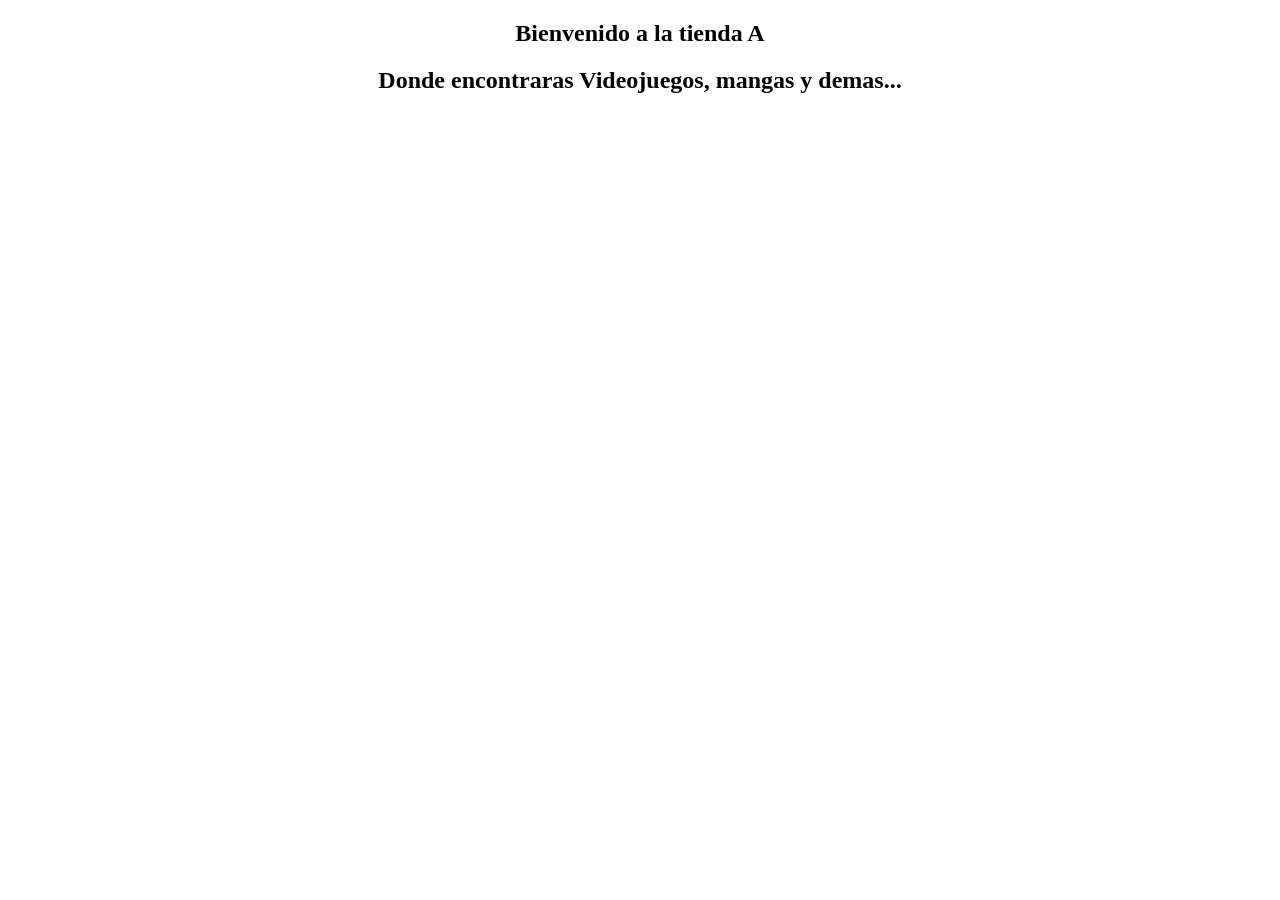
==== index.html @ 3ce87f96 "avance basico" ====
<!DOCTYPE html>
<html lang="es">
<head>
    <meta charset="UTF-8">
    <meta name="viewport" content="width=device-width, initial-scale=1.0">
    <title>Tienda A</title>
    <link rel="stylesheet" href="styles.css">
</head>
    <body>
        <section>
            <h1>
                Bienvenido a la tienda A
            </h1>
            <h6>
                Donde encontraras Videojuegos, mangas y demas...
            </h6>
        </section>
        <section>

        </section>
    </body>
</html>
---- styles.css ----
h1{
    text-align: center;
}
h6{
    text-align: center;
    font-size: 24px;
    margin: 10px;
}
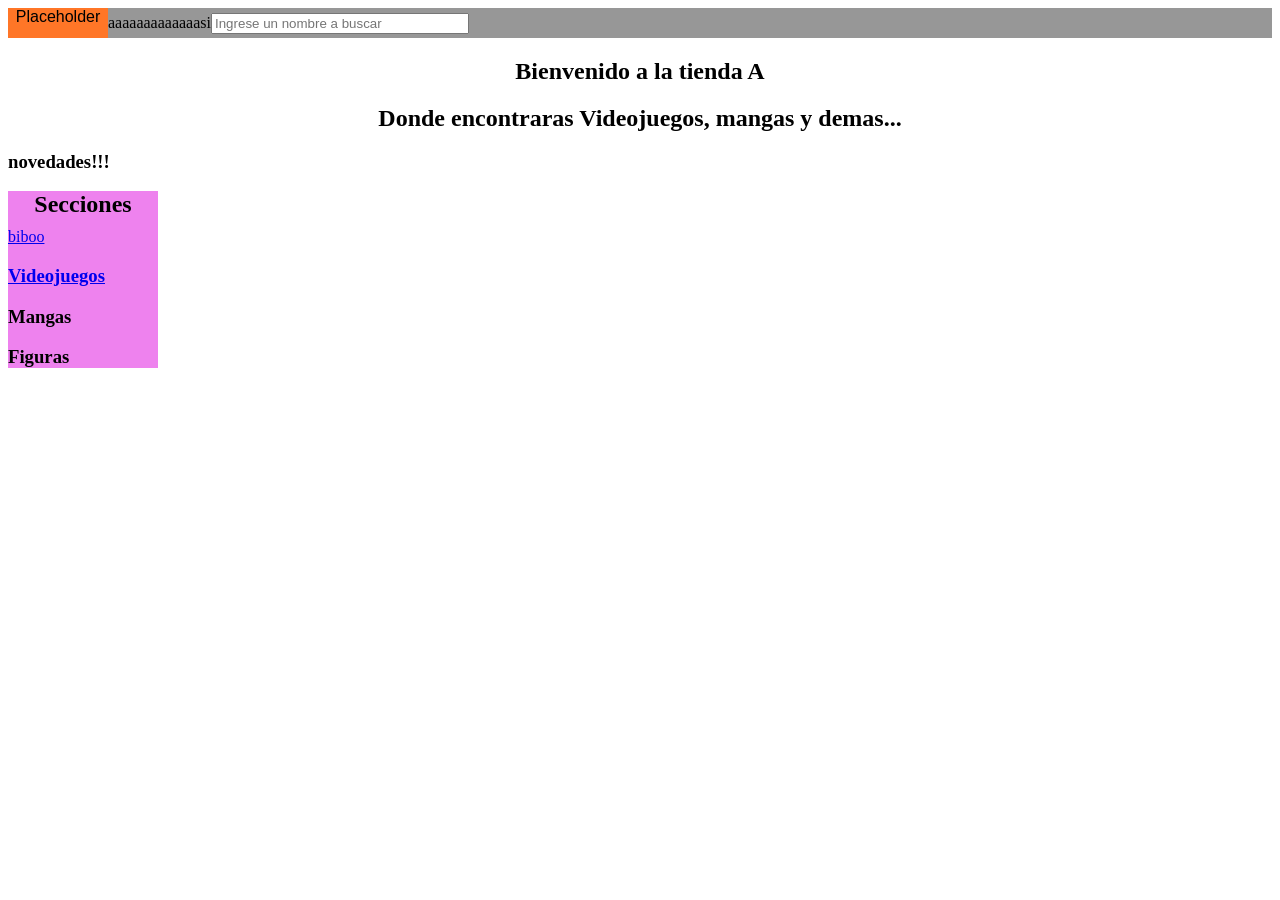
==== commit e789ee83: "se dejo listo el link para otra pagina y mas o menos definido lo que tendra la pagina principal" ====
--- a/index.html
+++ b/index.html
@@ -8,15 +8,26 @@
 </head>
     <body>
         <section>
-            <h1>
-                Bienvenido a la tienda A
-            </h1>
-            <h6>
-                Donde encontraras Videojuegos, mangas y demas...
-            </h6>
+            <header>
+                <div class="logoPlaceholder">Placeholder</div>
+                aaaaaaaaaaaaa
+                <div>si</div>
+                <input type="text" id="taskInput" placeholder="Ingrese un nombre a buscar">
+            </header>
         </section>
         <section>
-
+            <h1>Bienvenido a la tienda A</h1>
+            <h2>Donde encontraras Videojuegos, mangas y demas...</h2>
+        </section>
+        <section>
+            <h3>novedades!!!</h3>
+            <nav class="barraLateral">
+                <h2>Secciones</h2>
+                <a href="https://static.wikia.nocookie.net/virtualyoutuber/images/e/ee/Koseki_Bijou_Portrait.png/revision/latest/thumbnail/width/360/height/360?cb=20230726054859">biboo</a>
+                <a href="videojuegos.html"><h3>Videojuegos</h3></a>
+                <h3>Mangas</h3>
+                <h3>Figuras</h3>
+            </nav>
         </section>
     </body>
 </html>
--- a/styles.css
+++ b/styles.css
@@ -1,8 +1,38 @@
 h1{
     text-align: center;
 }
-h6{
+h2{
     text-align: center;
     font-size: 24px;
     margin: 10px;
+}
+header{
+    align-items: center;
+    display: flex;
+    background-color: rgb(151, 151, 151);
+}
+input{
+    align-items: right;
+    width: 250px;
+}
+
+.buscador{
+    justify-content: center;
+    background-color: rgb(255, 118, 39);
+}
+.logoPlaceholder{
+    font-family: sans-serif;
+    text-align: center;
+    width: 100px;
+    height: 30px;
+    background-color: rgb(255, 118, 39);
+}
+.centrar{
+    display: flex;
+    justify-content: center;
+}
+.barraLateral{
+    width: 150px;
+    height: auto;
+    background-color: violet;
 }
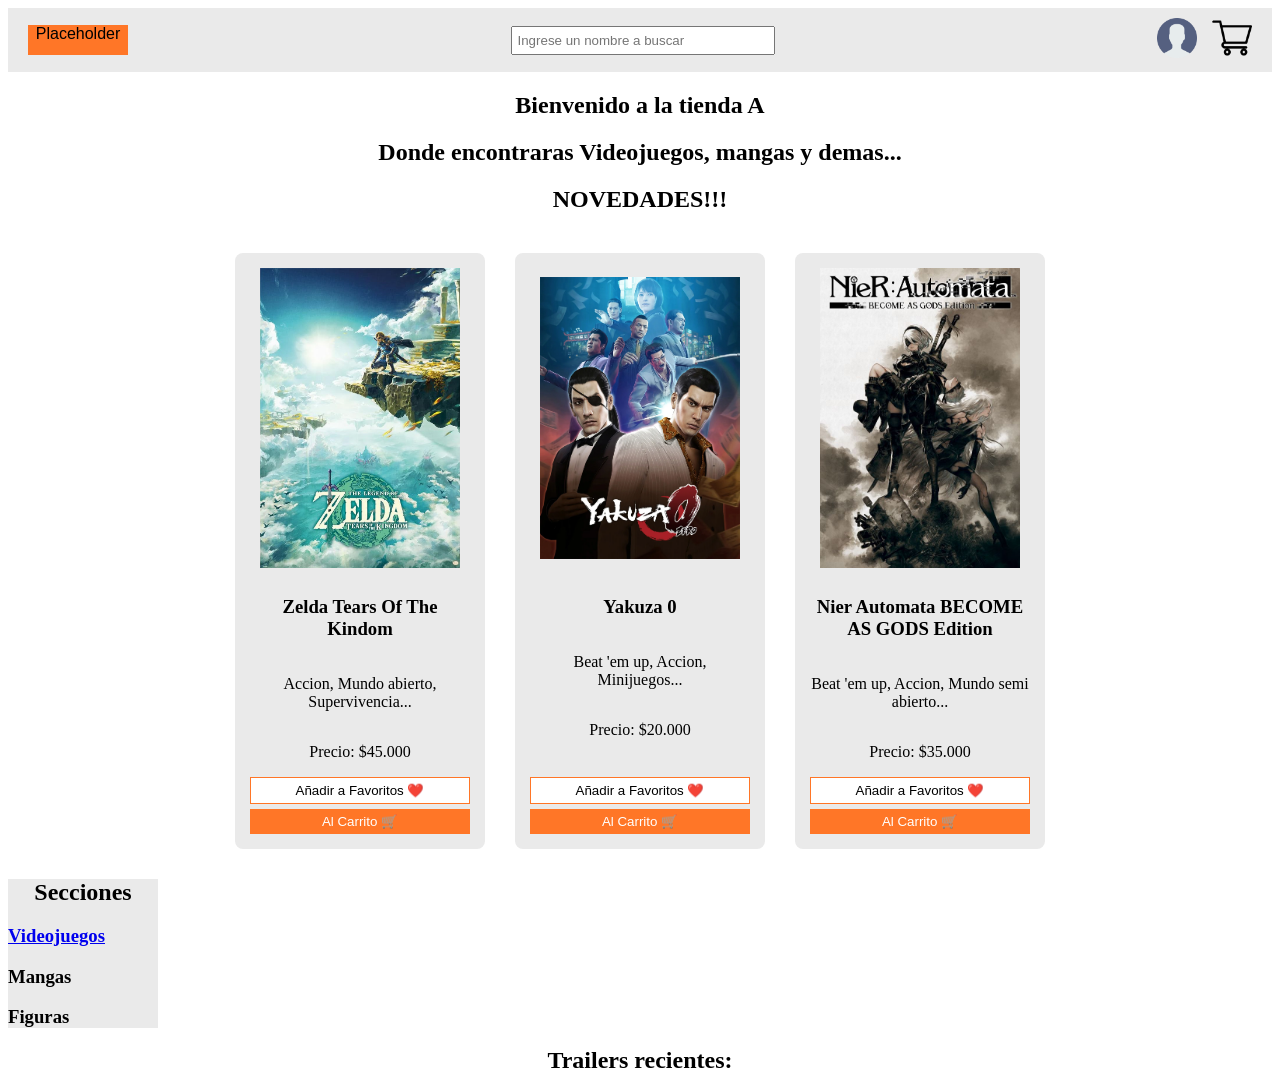
==== commit 3959caa9: "se dejo la pagina principal mas completa, se mejoro el header y se añadio carrito. html y el icono p" ====
--- a/index.html
+++ b/index.html
@@ -7,27 +7,69 @@
     <link rel="stylesheet" href="styles.css">
 </head>
     <body>
-        <section>
-            <header>
-                <div class="logoPlaceholder">Placeholder</div>
-                aaaaaaaaaaaaa
-                <div>si</div>
-                <input type="text" id="taskInput" placeholder="Ingrese un nombre a buscar">
-            </header>
-        </section>
+        <header>
+            <div class="logoPlaceholder">Placeholder</div>
+            <input type="text" id="taskInput" placeholder="Ingrese un nombre a buscar">
+            <div class="iconos-header">
+                <a href="registro.html">
+                    <img src="img/usuario.png" alt="Registro/Sesión" class="icono">
+                </a>
+                <a href="carrito.html">
+                    <img src="img/carrito-de-compras.png" alt="Carrito de compras" class="icono">
+                </a>
+            </div>
+        </header>
         <section>
             <h1>Bienvenido a la tienda A</h1>
             <h2>Donde encontraras Videojuegos, mangas y demas...</h2>
         </section>
+
         <section>
-            <h3>novedades!!!</h3>
+            <h1>NOVEDADES!!!</h1>
+            <div class="galeria-productos">
+                
+                <div class="producto">
+                    <img src="img/61m+z+XRvZL._AC_SL1024_.jpg" alt="Producto 1" class="img-producto">
+                    <h3>Zelda Tears Of The Kindom</h3>
+                    <p>Accion, Mundo abierto, Supervivencia...</p>
+                    <p>Precio: $45.000</p>
+                    <button class="btn-favorito">Añadir a Favoritos ❤️</button>
+                    <button class="btn-carrito">Al Carrito 🛒</button>
+                </div>
+
+                <div class="producto">
+                    <img src="img/some-game-covers-that-are-more-uniform-and-suited-for-gog-v0-m2heclhc2yp61.png" alt="Producto 2" class="img-producto">
+                    <h3>Yakuza 0</h3>
+                    <p>Beat 'em up, Accion, Minijuegos...</p>
+                    <p>Precio: $20.000</p>
+                    <button class="btn-favorito">Añadir a Favoritos ❤️</button>
+                    <button class="btn-carrito">Al Carrito 🛒</button>
+                </div>
+
+                <div class="producto">
+                    <img src="img/3643384-nier-automata-become-as-gods-edition-xbox-one-front-cover.jpg" alt="Producto 3" class="img-producto">
+                    <h3>Nier Automata BECOME AS GODS Edition
+                    </h3>
+                    <p>Beat 'em up, Accion, Mundo semi abierto...</p>
+                    <p>Precio: $35.000</p>
+                    <button class="btn-favorito">Añadir a Favoritos ❤️</button>
+                    <button class="btn-carrito">Al Carrito 🛒</button>
+                </div>
+            </div>
+        </section>
+
+        <section>
             <nav class="barraLateral">
                 <h2>Secciones</h2>
-                <a href="https://static.wikia.nocookie.net/virtualyoutuber/images/e/ee/Koseki_Bijou_Portrait.png/revision/latest/thumbnail/width/360/height/360?cb=20230726054859">biboo</a>
                 <a href="videojuegos.html"><h3>Videojuegos</h3></a>
                 <h3>Mangas</h3>
                 <h3>Figuras</h3>
             </nav>
         </section>
+
+        <section>
+            <h2>Trailers recientes:</h2>
+        </section>
+        <script src="script.js"></script>
     </body>
 </html>
--- a/styles.css
+++ b/styles.css
@@ -9,11 +9,24 @@
 header{
     align-items: center;
     display: flex;
-    background-color: rgb(151, 151, 151);
+    background-color: #eaeaea;
+    justify-content: space-between;
+    padding: 10px 20px;
 }
 input{
-    align-items: right;
     width: 250px;
+    padding: 5px;
+}
+
+.iconos-header {
+    display: flex;
+    gap: 15px;
+}
+
+.icono {
+    width: 40px;
+    height: 40px;
+    border-radius: 5px;
 }
 
 .buscador{
@@ -27,6 +40,52 @@
     height: 30px;
     background-color: rgb(255, 118, 39);
 }
+
+.galeria-productos {
+    display: flex;
+    justify-content: center; 
+    gap: 30px; 
+    padding: 20px;
+}
+
+.producto {
+    background-color: #eaeaea;
+    padding: 15px;
+    text-align: center;
+    width: 220px;
+    border-radius: 8px;
+    display: flex;
+    flex-direction: column;
+}
+
+.img-producto {
+    width: 200px;
+    height: 300px;
+    object-fit: contain; 
+    margin-bottom: 10px;
+    align-self: center;
+}
+
+.btn-favorito {
+    background-color: white;
+    border: 1px solid rgb(255, 118, 39); 
+    padding: 5px 10px;
+    cursor: pointer;
+    margin-bottom: 5px;
+    width: 100%;
+    margin-top: auto;
+}
+
+.btn-carrito {
+    background-color: rgb(255, 118, 39); 
+    color: white;
+    border: none;
+    padding: 5px 10px;
+    cursor: pointer;
+    width: 100%;
+    margin-top: bottom;
+}
+
 .centrar{
     display: flex;
     justify-content: center;
@@ -34,5 +93,5 @@
 .barraLateral{
     width: 150px;
     height: auto;
-    background-color: violet;
+    background-color: #eaeaea;
 }
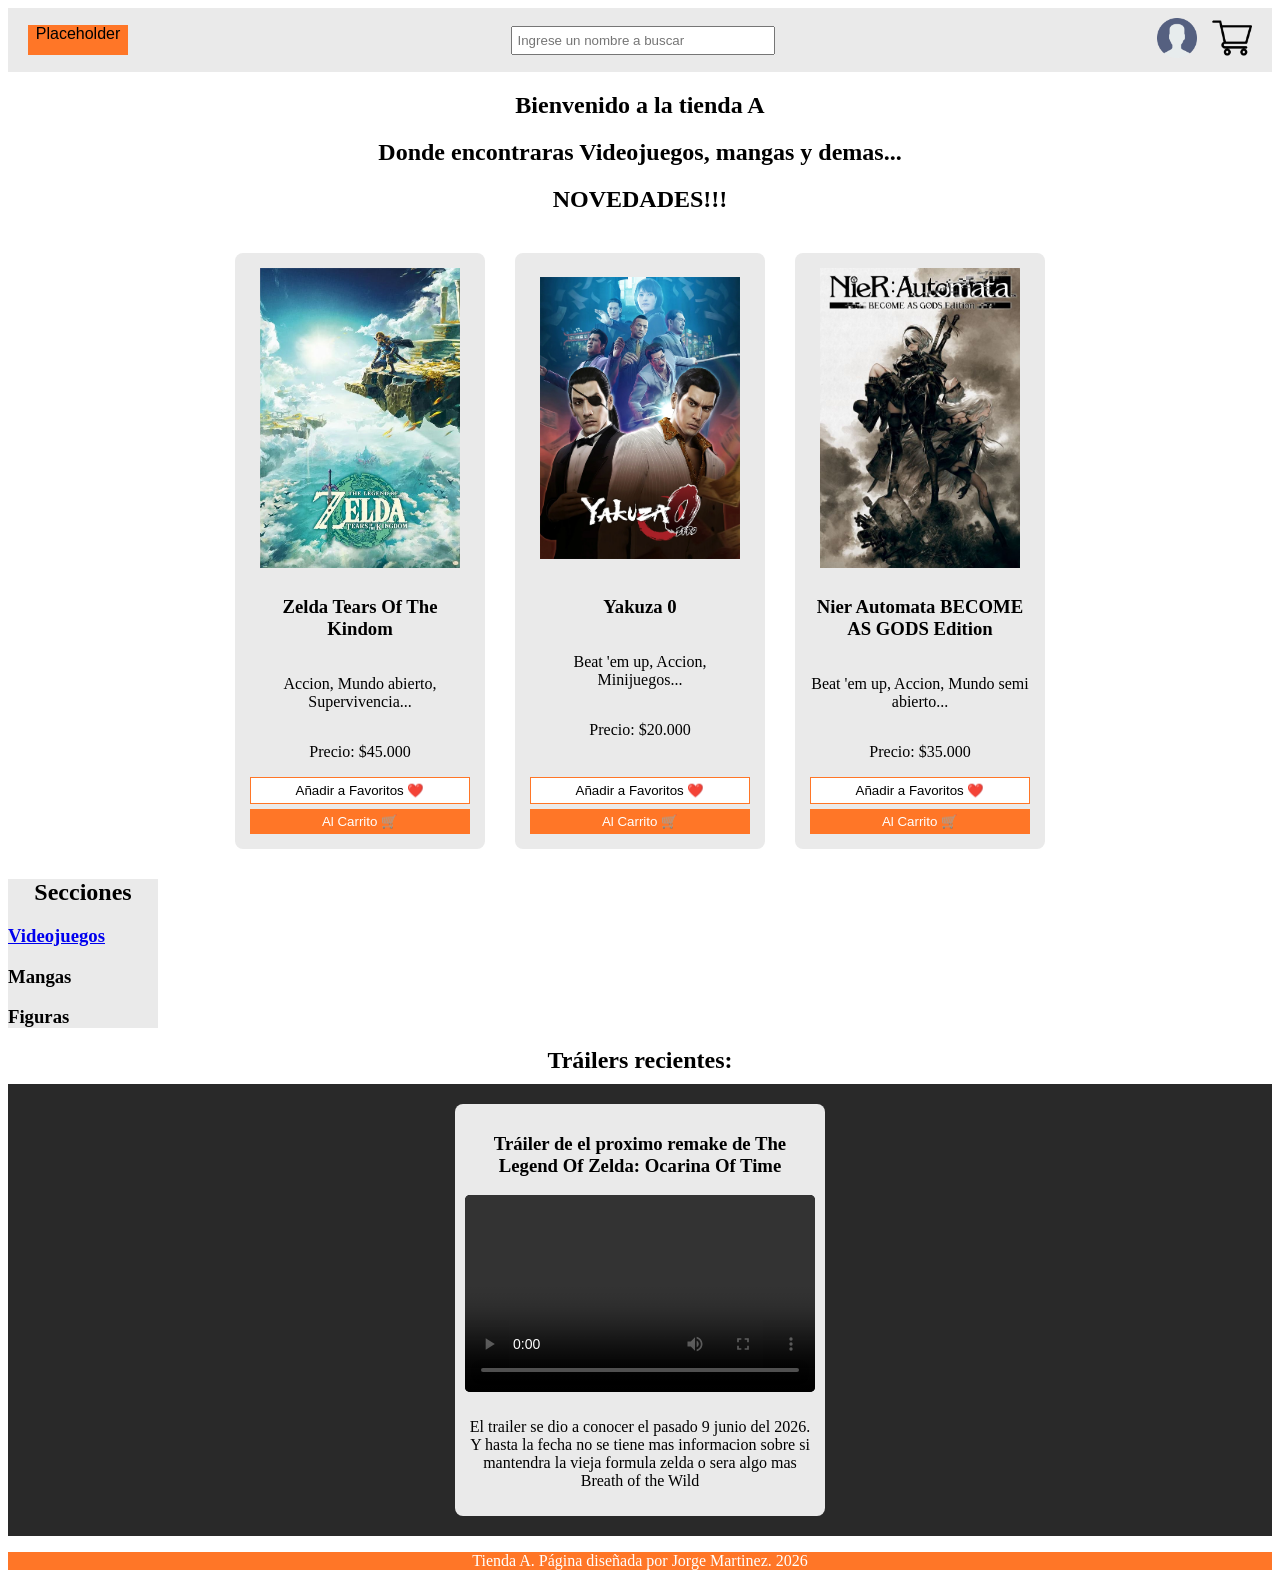
==== commit 9eef15ee: "se añadio articulo de trailers y footer" ====
--- a/index.html
+++ b/index.html
@@ -68,8 +68,23 @@
         </section>
 
         <section>
-            <h2>Trailers recientes:</h2>
+            <h2>Tráilers recientes:</h2>
+            <div class="galeria-trailers"> 
+                <article class="trailer">
+                    <h3>Tráiler de el proximo remake de The Legend Of Zelda: Ocarina Of Time</h3>
+                    <video class="video-trailer" controls>
+                        <source src="video/Zelda Ocarina of time Nintendo Switch 2 - Teaser en Japones Nintendo Direct - Emanu Korok (360p, h264).mp4" type="video/mp4">
+                        Si ves este mensaje, es por que tu navegador no soporta videos.
+                    </video>
+                    <p>El trailer se dio a conocer el pasado 9 junio del 2026. Y hasta la fecha no se tiene mas informacion sobre si mantendra la vieja formula zelda o sera algo mas Breath of the Wild</p>
+                </article>
+            </div>
         </section>
+
+        <footer>
+            <p>Tienda A. Página diseñada por Jorge Martinez. 2026</p>
+        </footer>
+
         <script src="script.js"></script>
     </body>
 </html>
--- a/styles.css
+++ b/styles.css
@@ -1,11 +1,13 @@
 h1{
     text-align: center;
 }
+
 h2{
     text-align: center;
     font-size: 24px;
     margin: 10px;
 }
+
 header{
     align-items: center;
     display: flex;
@@ -13,6 +15,7 @@
     justify-content: space-between;
     padding: 10px 20px;
 }
+
 input{
     width: 250px;
     padding: 5px;
@@ -33,6 +36,7 @@
     justify-content: center;
     background-color: rgb(255, 118, 39);
 }
+
 .logoPlaceholder{
     font-family: sans-serif;
     text-align: center;
@@ -90,8 +94,42 @@
     display: flex;
     justify-content: center;
 }
+
 .barraLateral{
     width: 150px;
     height: auto;
     background-color: #eaeaea;
+}
+.galeria-trailers {
+    background-color: #292929;
+    display: flex;
+    justify-content: center;
+    gap: 30px;
+    padding: 20px;
+    flex-wrap: wrap;
+}
+
+.trailer {
+    background-color: #eaeaea; 
+    padding: 10px;
+    text-align: center;
+    width: 350px;
+    border-radius: 8px;
+    display: flex;
+    flex-direction: column;
+}
+
+.video-trailer {
+    width: 100%;
+    aspect-ratio: 16 / 9;
+    background-color: black;
+    border-radius: 5px;
+    margin-bottom: 10px;
+}
+
+footer{
+    background-color: rgb(255, 118, 39);
+    color: white;
+    padding: 20;
+    text-align: center;
 }
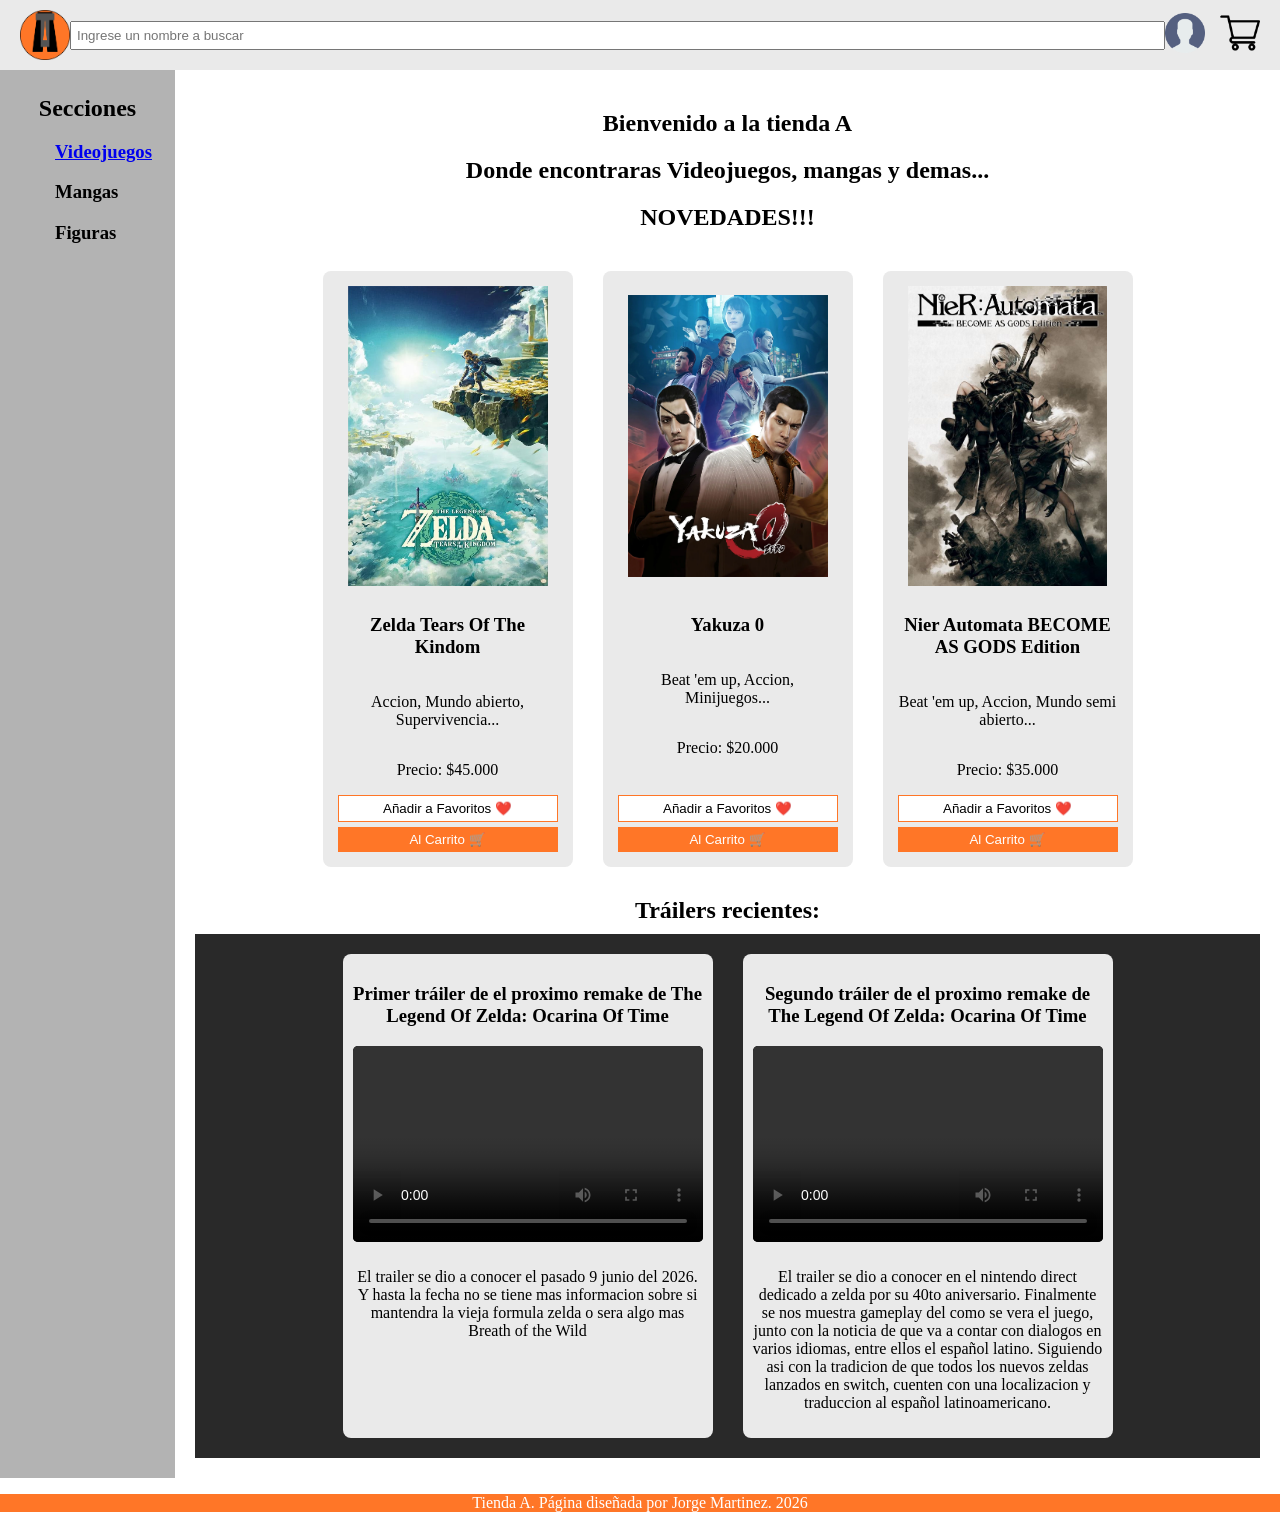
==== commit 203d43a7: "se re organizaron y se usaron de mejor manera las siguientes etiquetas: <header>, <aside>, <main>, <" ====
--- a/index.html
+++ b/index.html
@@ -8,78 +8,93 @@
 </head>
     <body>
         <header>
-            <div class="logoPlaceholder">Placeholder</div>
+            <a href="index.html" class="logo"><img src="img/logoTa.png" alt="Logo de la tienda T A"></a>
             <input type="text" id="taskInput" placeholder="Ingrese un nombre a buscar">
             <div class="iconos-header">
-                <a href="registro.html">
-                    <img src="img/usuario.png" alt="Registro/Sesión" class="icono">
-                </a>
-                <a href="carrito.html">
-                    <img src="img/carrito-de-compras.png" alt="Carrito de compras" class="icono">
-                </a>
+                <a href="registro.html"><img src="img/usuario.png" alt="Registro/Sesión" class="icono"></a>
+                <a href="carrito.html"><img src="img/carrito-de-compras.png" alt="Carrito de compras" class="icono"></a>
             </div>
         </header>
-        <section>
-            <h1>Bienvenido a la tienda A</h1>
-            <h2>Donde encontraras Videojuegos, mangas y demas...</h2>
-        </section>
 
-        <section>
-            <h1>NOVEDADES!!!</h1>
-            <div class="galeria-productos">
-                
-                <div class="producto">
-                    <img src="img/61m+z+XRvZL._AC_SL1024_.jpg" alt="Producto 1" class="img-producto">
-                    <h3>Zelda Tears Of The Kindom</h3>
-                    <p>Accion, Mundo abierto, Supervivencia...</p>
-                    <p>Precio: $45.000</p>
-                    <button class="btn-favorito">Añadir a Favoritos ❤️</button>
-                    <button class="btn-carrito">Al Carrito 🛒</button>
-                </div>
+        <div class="contenedor-pagina">
+            <aside class="barraLateral">
+                <nav>
+                    <h2>Secciones</h2>
+                    <ul>
+                        <a href="videojuegos.html"><h3>Videojuegos</h3></a>
+                        <h3>Mangas</h3>
+                        <h3>Figuras</h3>
+                    </ul>
+                </nav>
+            </aside>
+            
+            <main class="centrar-body">
+                <section>
+                    <h1>Bienvenido a la tienda A</h1>
+                    <h2>Donde encontraras Videojuegos, mangas y demas...</h2>
+                </section>
 
-                <div class="producto">
-                    <img src="img/some-game-covers-that-are-more-uniform-and-suited-for-gog-v0-m2heclhc2yp61.png" alt="Producto 2" class="img-producto">
-                    <h3>Yakuza 0</h3>
-                    <p>Beat 'em up, Accion, Minijuegos...</p>
-                    <p>Precio: $20.000</p>
-                    <button class="btn-favorito">Añadir a Favoritos ❤️</button>
-                    <button class="btn-carrito">Al Carrito 🛒</button>
-                </div>
+                <section>
+                    <h1>NOVEDADES!!!</h1>
+                    <div class="galeria-productos">
+                        
+                        <div class="producto">
+                            <img src="img/61m+z+XRvZL._AC_SL1024_.jpg" alt="Producto 1" class="img-producto">
+                            <h3>Zelda Tears Of The Kindom</h3>
+                            <p>Accion, Mundo abierto, Supervivencia...</p>
+                            <p>Precio: $45.000</p>
+                            <button class="btn-favorito">Añadir a Favoritos ❤️</button>
+                            <button class="btn-carrito">Al Carrito 🛒</button>
+                        </div>
 
-                <div class="producto">
-                    <img src="img/3643384-nier-automata-become-as-gods-edition-xbox-one-front-cover.jpg" alt="Producto 3" class="img-producto">
-                    <h3>Nier Automata BECOME AS GODS Edition
-                    </h3>
-                    <p>Beat 'em up, Accion, Mundo semi abierto...</p>
-                    <p>Precio: $35.000</p>
-                    <button class="btn-favorito">Añadir a Favoritos ❤️</button>
-                    <button class="btn-carrito">Al Carrito 🛒</button>
-                </div>
-            </div>
-        </section>
+                        <div class="producto">
+                            <img src="img/some-game-covers-that-are-more-uniform-and-suited-for-gog-v0-m2heclhc2yp61.png" alt="Producto 2" class="img-producto">
+                            <h3>Yakuza 0</h3>
+                            <p>Beat 'em up, Accion, Minijuegos...</p>
+                            <p>Precio: $20.000</p>
+                            <button class="btn-favorito">Añadir a Favoritos ❤️</button>
+                            <button class="btn-carrito">Al Carrito 🛒</button>
+                        </div>
 
-        <section>
-            <nav class="barraLateral">
-                <h2>Secciones</h2>
-                <a href="videojuegos.html"><h3>Videojuegos</h3></a>
-                <h3>Mangas</h3>
-                <h3>Figuras</h3>
-            </nav>
-        </section>
+                        <div class="producto">
+                            <img src="img/3643384-nier-automata-become-as-gods-edition-xbox-one-front-cover.jpg" alt="Producto 3" class="img-producto">
+                            <h3>Nier Automata BECOME AS GODS Edition
+                            </h3>
+                            <p>Beat 'em up, Accion, Mundo semi abierto...</p>
+                            <p>Precio: $35.000</p>
+                            <button class="btn-favorito">Añadir a Favoritos ❤️</button>
+                            <button class="btn-carrito">Al Carrito 🛒</button>
+                        </div>
+                    </div>
+                </section>
 
-        <section>
-            <h2>Tráilers recientes:</h2>
-            <div class="galeria-trailers"> 
-                <article class="trailer">
-                    <h3>Tráiler de el proximo remake de The Legend Of Zelda: Ocarina Of Time</h3>
-                    <video class="video-trailer" controls>
-                        <source src="video/Zelda Ocarina of time Nintendo Switch 2 - Teaser en Japones Nintendo Direct - Emanu Korok (360p, h264).mp4" type="video/mp4">
-                        Si ves este mensaje, es por que tu navegador no soporta videos.
-                    </video>
-                    <p>El trailer se dio a conocer el pasado 9 junio del 2026. Y hasta la fecha no se tiene mas informacion sobre si mantendra la vieja formula zelda o sera algo mas Breath of the Wild</p>
-                </article>
-            </div>
-        </section>
+                <section>
+                    <h2>Tráilers recientes:</h2>
+                    <div class="galeria-trailers"> 
+                        <article class="trailer">
+                            <h3>Primer tráiler de el proximo remake de The Legend Of Zelda: Ocarina Of Time</h3>
+                            <video class="video-trailer" controls>
+                                <source src="video/Zelda Ocarina of time Nintendo Switch 2 - Teaser en Japones Nintendo Direct - Emanu Korok (360p, h264).mp4" type="video/mp4">
+                                Si ves este mensaje, es por que tu navegador no soporta videos.
+                            </video>
+                            <p>El trailer se dio a conocer el pasado 9 junio del 2026. Y hasta la fecha no se tiene mas informacion sobre si mantendra la vieja formula zelda o sera algo mas Breath of the Wild</p>
+                        </article>
+
+                        <article class="trailer">
+                            <h3>Segundo tráiler de el proximo remake de The Legend Of Zelda: Ocarina Of Time</h3>
+                            <video class="video-trailer" controls>
+                                <source src="video/Trailer ESPAÑOL LATINO ZELDA OCARINA of TIME Nintendo Switch 2 - N Deluxe (360p, h264).mp4" type="video/mp4">
+                                Si ves este mensaje, es por que tu navegador no soporta videos.
+                            </video>
+                            <p>El trailer se dio a conocer en el nintendo direct dedicado a zelda por su 40to aniversario. 
+                                Finalmente se nos muestra gameplay del como se vera el juego, junto con la noticia de que va a contar con dialogos en varios idiomas, entre ellos el español latino. 
+                                Siguiendo asi con la tradicion de que todos los nuevos zeldas lanzados en switch, cuenten con una localizacion y traduccion al español latinoamericano.
+                            </p>
+                        </article>
+                    </div>
+                </section>
+            </main>
+        </div>
 
         <footer>
             <p>Tienda A. Página diseñada por Jorge Martinez. 2026</p>
--- a/styles.css
+++ b/styles.css
@@ -17,8 +17,9 @@
 }
 
 input{
-    width: 250px;
+    width: 100px;
     padding: 5px;
+    flex-grow: 1;
 }
 
 .iconos-header {
@@ -34,18 +35,22 @@
 
 .buscador{
     justify-content: center;
-    background-color: rgb(255, 118, 39);
+    background-color: #ff7627;
 }
 
-.logoPlaceholder{
-    font-family: sans-serif;
-    text-align: center;
-    width: 100px;
-    height: 30px;
-    background-color: rgb(255, 118, 39);
+.logo{
+    display: flex;
+    align-items: Right;
+    text-decoration: none; /*evita la linea de los links*/
 }
 
-.galeria-productos {
+.logo img{
+    height: 50px;
+    width: auto;
+    display: block;
+}
+
+.galeria-productos { /*contenedor de productos*/
     display: flex;
     justify-content: center; 
     gap: 30px; 
@@ -95,10 +100,25 @@
     justify-content: center;
 }
 
+.centrar-body{
+    flex-grow: 1;
+    padding: 20px;
+}
+
+body{
+    margin: 0px;
+    padding: 0px;
+}
+
+.contenedor-pagina{
+    display: flex;
+}
+
 .barraLateral{
-    width: 150px;
-    height: auto;
-    background-color: #eaeaea;
+    width: 175px;
+    background-color: #b3b3b3;
+    padding: 15px;             
+    box-sizing: border-box;
 }
 .galeria-trailers {
     background-color: #292929;
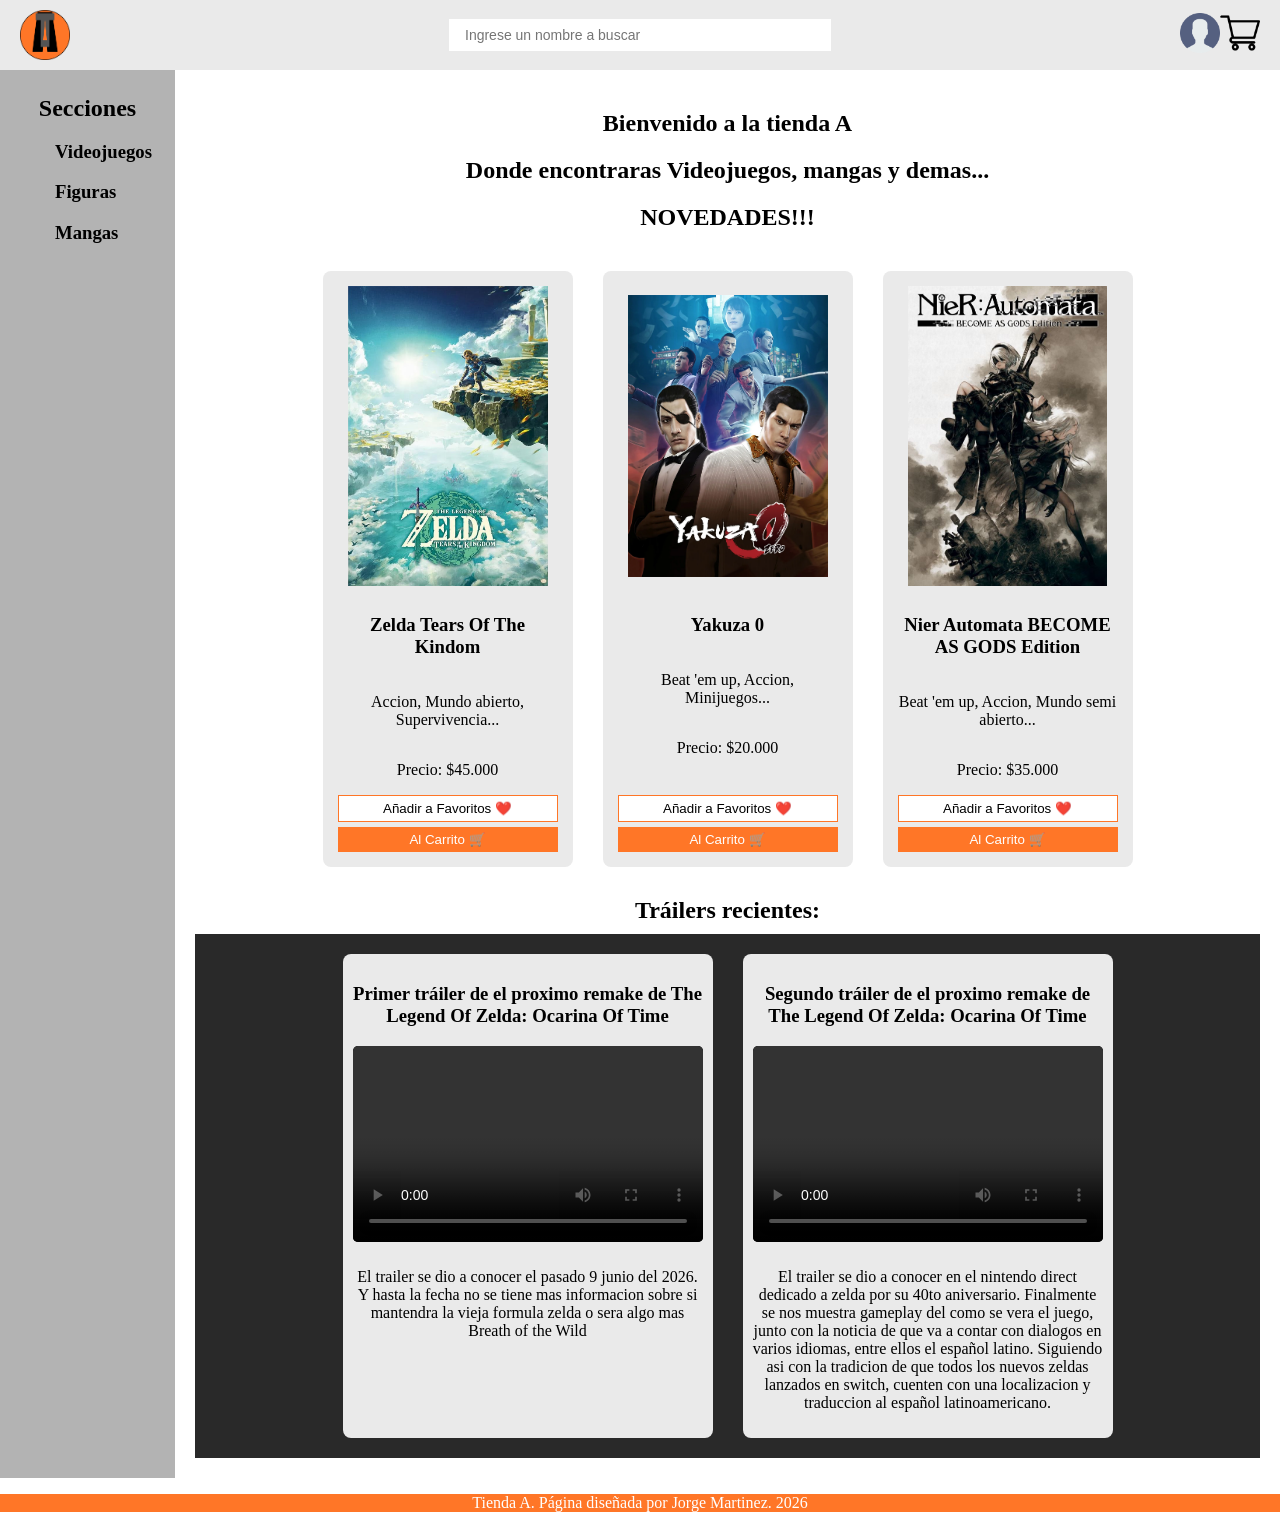
==== commit 3e64f9a3: "se relleno la pagina de videojuegos con mas productos y ahora el buscador filtra por el titulo de lo" ====
--- a/index.html
+++ b/index.html
@@ -8,11 +8,11 @@
 </head>
     <body>
         <header>
-            <a href="index.html" class="logo"><img src="img/logoTa.png" alt="Logo de la tienda T A"></a>
+            <a href="index.html" class="logo"><img src="img/micelaneos/logoTa.png" alt="Logo de la tienda T A"></a>
             <input type="text" id="taskInput" placeholder="Ingrese un nombre a buscar">
             <div class="iconos-header">
-                <a href="registro.html"><img src="img/usuario.png" alt="Registro/Sesión" class="icono"></a>
-                <a href="carrito.html"><img src="img/carrito-de-compras.png" alt="Carrito de compras" class="icono"></a>
+                <a href="registro.html"><img src="img/micelaneos/usuario.png" alt="Registro/Sesión" class="icono"></a>
+                <a href="carrito.html"><img src="img/micelaneos/carrito-de-compras.png" alt="Carrito de compras" class="icono"></a>
             </div>
         </header>
 
@@ -22,8 +22,8 @@
                     <h2>Secciones</h2>
                     <ul>
                         <a href="videojuegos.html"><h3>Videojuegos</h3></a>
+                        <a href="figuras.html"><h3>Figuras</h3></a>
                         <h3>Mangas</h3>
-                        <h3>Figuras</h3>
                     </ul>
                 </nav>
             </aside>
@@ -36,10 +36,11 @@
 
                 <section>
                     <h1>NOVEDADES!!!</h1>
+                    <!--Mensaje en caso de no encontrar un producto-->
+                    <p id="sinResultados" style="display: none;" class="mensajeSinResultados">No se encontro el producto o esta mal escrito :/</p>
                     <div class="galeria-productos">
-                        
                         <div class="producto">
-                            <img src="img/61m+z+XRvZL._AC_SL1024_.jpg" alt="Producto 1" class="img-producto">
+                            <img src="img/productos/61m+z+XRvZL._AC_SL1024_.jpg" alt="Producto 1" class="img-producto">
                             <h3>Zelda Tears Of The Kindom</h3>
                             <p>Accion, Mundo abierto, Supervivencia...</p>
                             <p>Precio: $45.000</p>
@@ -48,7 +49,7 @@
                         </div>
 
                         <div class="producto">
-                            <img src="img/some-game-covers-that-are-more-uniform-and-suited-for-gog-v0-m2heclhc2yp61.png" alt="Producto 2" class="img-producto">
+                            <img src="img/productos/some-game-covers-that-are-more-uniform-and-suited-for-gog-v0-m2heclhc2yp61.png" alt="Producto 2" class="img-producto">
                             <h3>Yakuza 0</h3>
                             <p>Beat 'em up, Accion, Minijuegos...</p>
                             <p>Precio: $20.000</p>
@@ -57,7 +58,7 @@
                         </div>
 
                         <div class="producto">
-                            <img src="img/3643384-nier-automata-become-as-gods-edition-xbox-one-front-cover.jpg" alt="Producto 3" class="img-producto">
+                            <img src="img/productos/3643384-nier-automata-become-as-gods-edition-xbox-one-front-cover.jpg" alt="Producto 3" class="img-producto">
                             <h3>Nier Automata BECOME AS GODS Edition
                             </h3>
                             <p>Beat 'em up, Accion, Mundo semi abierto...</p>
--- a/styles.css
+++ b/styles.css
@@ -8,6 +8,11 @@
     margin: 10px;
 }
 
+a{
+    text-decoration: none;
+    color: black;
+}
+
 header{
     align-items: center;
     display: flex;
@@ -16,15 +21,29 @@
     padding: 10px 20px;
 }
 
-input{
-    width: 100px;
-    padding: 5px;
-    flex-grow: 1;
+/*se borro el input para evitar errores de compatibilidad a futuro*/
+#taskInput {
+    width: 100%;
+    max-width: 350px;
+    padding: 8px 16px;
+    border: 1px;
+    font-size: 14px;
+    outline: none;
+    background-color: white;
+}
+
+.mensajeSinResultados {
+    text-align: center;
+    font-size: 30px;
+    color: #5c2207;
+    margin: 30px 0;
+    font-weight: bold;
 }
 
 .iconos-header {
+    flex: 1;
     display: flex;
-    gap: 15px;
+    justify-content: flex-end;
 }
 
 .icono {
@@ -33,13 +52,8 @@
     border-radius: 5px;
 }
 
-.buscador{
-    justify-content: center;
-    background-color: #ff7627;
-}
-
 .logo{
-    display: flex;
+    flex: 1;
     align-items: Right;
     text-decoration: none; /*evita la linea de los links*/
 }
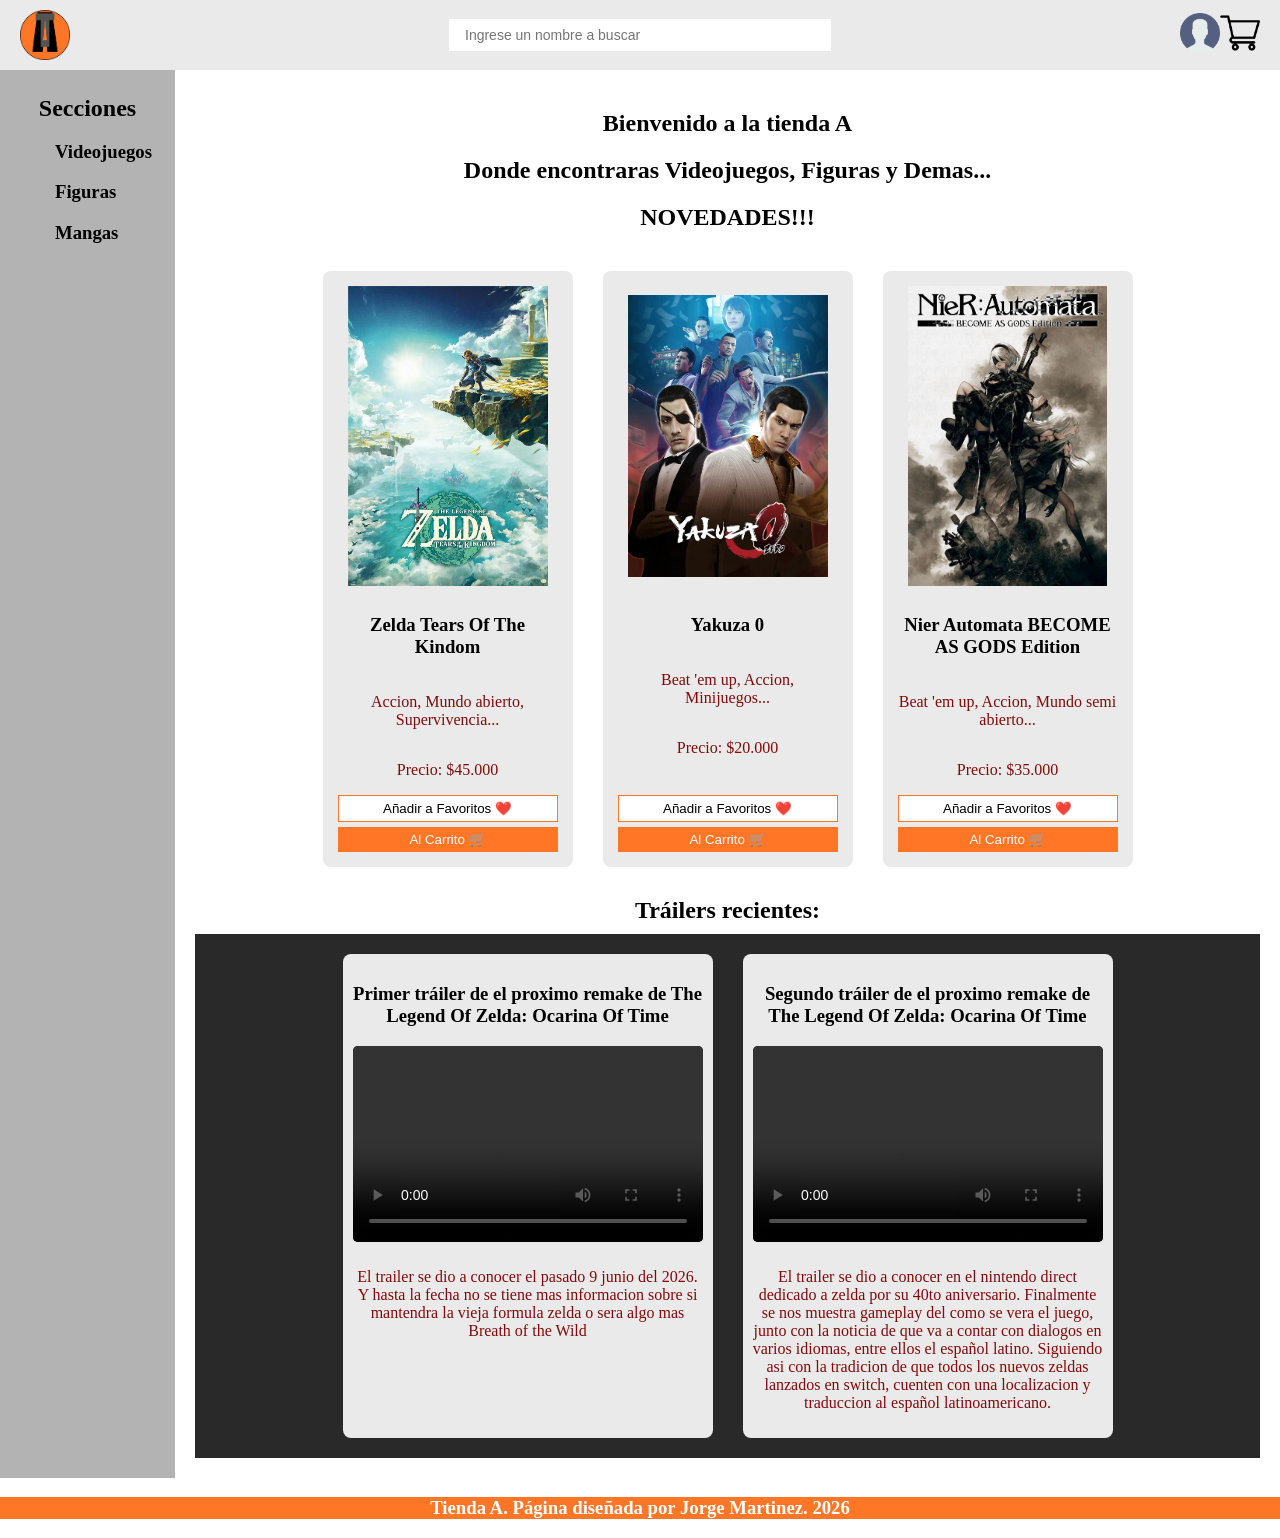
==== commit 982c98d4: "Se completo la pagina carrito y con un estilo acorde a las demas paginas." ====
--- a/index.html
+++ b/index.html
@@ -31,7 +31,7 @@
             <main class="centrar-body">
                 <section>
                     <h1>Bienvenido a la tienda A</h1>
-                    <h2>Donde encontraras Videojuegos, mangas y demas...</h2>
+                    <h2>Donde encontraras Videojuegos, Figuras y Demas...</h2>
                 </section>
 
                 <section>
@@ -98,7 +98,7 @@
         </div>
 
         <footer>
-            <p>Tienda A. Página diseñada por Jorge Martinez. 2026</p>
+            <h3>Tienda A. Página diseñada por Jorge Martinez. 2026</h3>
         </footer>
 
         <script src="script.js"></script>
--- a/styles.css
+++ b/styles.css
@@ -6,6 +6,11 @@
     text-align: center;
     font-size: 24px;
     margin: 10px;
+}
+
+p{
+    text-align: center;
+    color: #830a0a;
 }
 
 a{
@@ -35,7 +40,6 @@
 .mensajeSinResultados {
     text-align: center;
     font-size: 30px;
-    color: #5c2207;
     margin: 30px 0;
     font-weight: bold;
 }
@@ -131,7 +135,7 @@
 .barraLateral{
     width: 175px;
     background-color: #b3b3b3;
-    padding: 15px;             
+    padding: 15px;
     box-sizing: border-box;
 }
 .galeria-trailers {
@@ -166,4 +170,53 @@
     color: white;
     padding: 20;
     text-align: center;
+}
+/*Crear atributos para la pagina del carrito*/
+#lista-carrito {
+    display: flex;
+    flex-wrap: wrap;
+    justify-content: center;
+    gap: 25px;
+    padding: 20px 0;
+}
+
+.producto-carrito {
+    background-color: #eaeaea;
+    width: 210px;
+    height: 340px;
+    padding: 15px;
+    border-radius: 8px;
+    text-align: center;
+    display: flex;
+    flex-direction: column;
+    justify-content: space-between;
+    box-sizing: border-box;
+}
+
+.img-producto-carrito {
+    width: 100%;
+    height: 160px;
+    object-fit: contain;
+    margin-bottom: 10px;
+}
+
+.info-producto-carrito h3 {
+    font-size: 15px;
+    margin: 5px 0;
+}
+
+.info-producto-carrito p {
+    font-size: 14px;
+    font-weight: bold;
+    color: #333;
+    margin: 5px 0;
+}
+
+.btn-eliminar {
+    background-color: rgb(255, 118, 39);
+    color: white;
+    border: none;
+    padding: 8px 10px;
+    cursor: pointer;
+    width: 100%;
 }
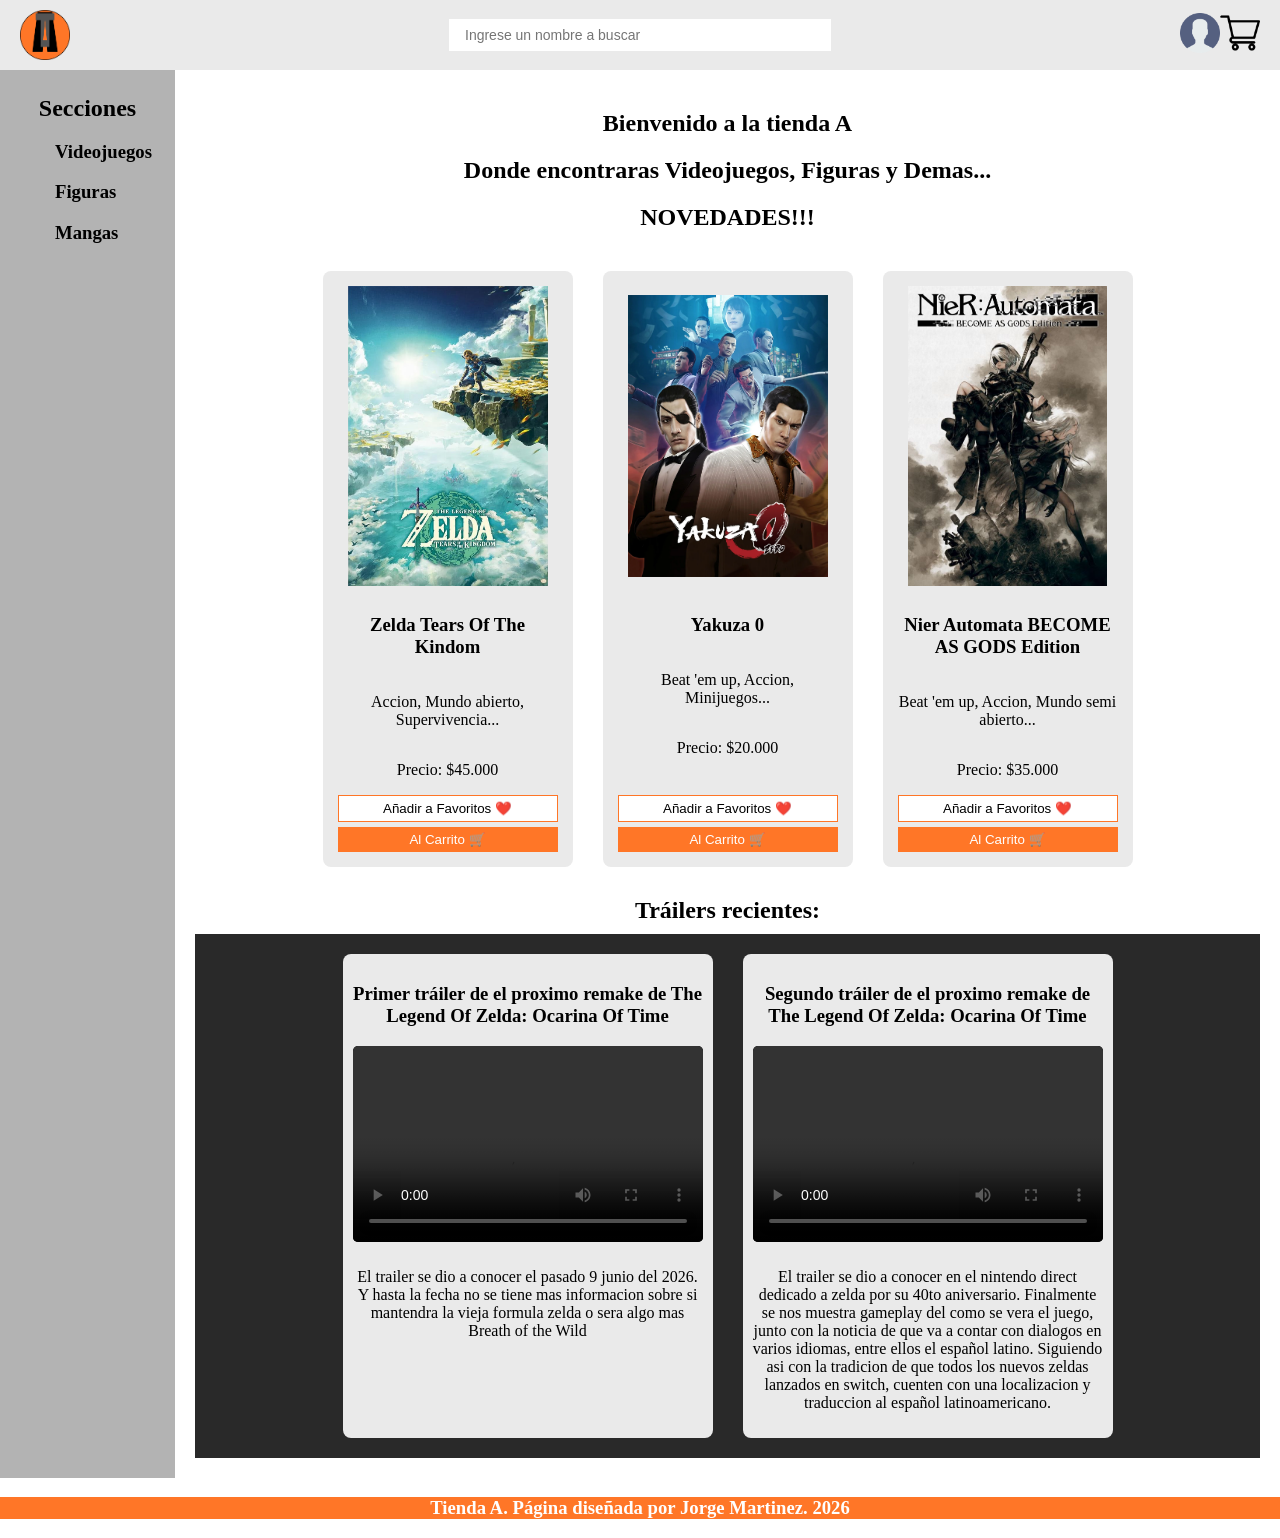
==== commit e76791ff: "se completo la version 1.0 de la pagina, aun le quedan un monton de cosas por pulir, pero, ahora est" ====
--- a/index.html
+++ b/index.html
@@ -11,7 +11,7 @@
             <a href="index.html" class="logo"><img src="img/micelaneos/logoTa.png" alt="Logo de la tienda T A"></a>
             <input type="text" id="taskInput" placeholder="Ingrese un nombre a buscar">
             <div class="iconos-header">
-                <a href="registro.html"><img src="img/micelaneos/usuario.png" alt="Registro/Sesión" class="icono"></a>
+                <a href="inicioSesion.html"><img src="img/micelaneos/usuario.png" alt="Registro/Sesión" class="icono"></a>
                 <a href="carrito.html"><img src="img/micelaneos/carrito-de-compras.png" alt="Carrito de compras" class="icono"></a>
             </div>
         </header>
@@ -37,7 +37,7 @@
                 <section>
                     <h1>NOVEDADES!!!</h1>
                     <!--Mensaje en caso de no encontrar un producto-->
-                    <p id="sinResultados" style="display: none;" class="mensajeSinResultados">No se encontro el producto o esta mal escrito :/</p>
+                    <h6 id="sinResultados" style="display: none;" class="mensajeSinResultados">No se encontro el producto o esta mal escrito :/</h6>
                     <div class="galeria-productos">
                         <div class="producto">
                             <img src="img/productos/61m+z+XRvZL._AC_SL1024_.jpg" alt="Producto 1" class="img-producto">
--- a/styles.css
+++ b/styles.css
@@ -10,7 +10,11 @@
 
 p{
     text-align: center;
-    color: #830a0a;
+}
+
+h6{
+    font-size: 15px;
+    color: rgb(151, 0, 0);
 }
 
 a{
@@ -26,91 +30,16 @@
     padding: 10px 20px;
 }
 
-/*se borro el input para evitar errores de compatibilidad a futuro*/
-#taskInput {
-    width: 100%;
-    max-width: 350px;
-    padding: 8px 16px;
-    border: 1px;
-    font-size: 14px;
-    outline: none;
-    background-color: white;
-}
-
-.mensajeSinResultados {
-    text-align: center;
-    font-size: 30px;
-    margin: 30px 0;
-    font-weight: bold;
-}
-
-.iconos-header {
-    flex: 1;
-    display: flex;
-    justify-content: flex-end;
-}
-
-.icono {
-    width: 40px;
-    height: 40px;
-    border-radius: 5px;
-}
-
-.logo{
-    flex: 1;
-    align-items: Right;
-    text-decoration: none; /*evita la linea de los links*/
-}
-
-.logo img{
-    height: 50px;
-    width: auto;
-    display: block;
-}
-
-.galeria-productos { /*contenedor de productos*/
-    display: flex;
-    justify-content: center; 
-    gap: 30px; 
-    padding: 20px;
-}
-
-.producto {
-    background-color: #eaeaea;
-    padding: 15px;
-    text-align: center;
-    width: 220px;
-    border-radius: 8px;
-    display: flex;
-    flex-direction: column;
-}
-
-.img-producto {
-    width: 200px;
-    height: 300px;
-    object-fit: contain; 
-    margin-bottom: 10px;
-    align-self: center;
-}
-
-.btn-favorito {
-    background-color: white;
-    border: 1px solid rgb(255, 118, 39); 
-    padding: 5px 10px;
-    cursor: pointer;
-    margin-bottom: 5px;
-    width: 100%;
-    margin-top: auto;
-}
-
-.btn-carrito {
-    background-color: rgb(255, 118, 39); 
-    color: white;
-    border: none;
-    padding: 5px 10px;
-    cursor: pointer;
-    width: 100%;
-    margin-top: bottom;
+body{
+    margin: 0px;
+    padding: 0px;
+}
+
+footer{
+    background-color: rgb(255, 118, 39);
+    color: white;
+    padding: 20;
+    text-align: center;
 }
 
 .centrar{
@@ -121,11 +50,6 @@
 .centrar-body{
     flex-grow: 1;
     padding: 20px;
-}
-
-body{
-    margin: 0px;
-    padding: 0px;
 }
 
 .contenedor-pagina{
@@ -138,6 +62,94 @@
     padding: 15px;
     box-sizing: border-box;
 }
+
+/*se borro el input para evitar errores de compatibilidad a futuro*/
+#taskInput {
+    width: 100%;
+    max-width: 350px;
+    padding: 8px 16px;
+    border: 1px;
+    font-size: 14px;
+    outline: none;
+    background-color: white;
+}
+
+.mensajeSinResultados {
+    text-align: center;
+    font-size: 30px;
+    margin: 30px 0;
+    font-weight: bold;
+}
+
+.iconos-header {
+    flex: 1;
+    display: flex;
+    justify-content: flex-end;
+}
+
+.icono {
+    width: 40px;
+    height: 40px;
+    border-radius: 5px;
+}
+
+.logo{
+    flex: 1;
+    align-items: Right;
+    text-decoration: none; /*evita la linea de los links*/
+}
+
+.logo img{
+    height: 50px;
+    width: auto;
+    display: block;
+}
+/*atributos para los productos*/
+.galeria-productos { /*contenedor de productos*/
+    display: flex;
+    justify-content: center; 
+    gap: 30px; 
+    padding: 20px;
+}
+
+.producto {
+    background-color: #eaeaea;
+    padding: 15px;
+    text-align: center;
+    width: 220px;
+    border-radius: 8px;
+    display: flex;
+    flex-direction: column;
+}
+
+.img-producto {
+    width: 200px;
+    height: 300px;
+    object-fit: contain; 
+    margin-bottom: 10px;
+    align-self: center;
+}
+
+.btn-favorito {
+    background-color: white;
+    border: 1px solid rgb(255, 118, 39); 
+    padding: 5px 10px;
+    cursor: pointer;
+    margin-bottom: 5px;
+    width: 100%;
+    margin-top: auto;
+}
+
+.btn-carrito {
+    background-color: rgb(255, 118, 39); 
+    color: white;
+    border: none;
+    padding: 5px 10px;
+    cursor: pointer;
+    width: 100%;
+    margin-top: bottom;
+}
+/*atributos para article y video*/
 .galeria-trailers {
     background-color: #292929;
     display: flex;
@@ -165,14 +177,8 @@
     margin-bottom: 10px;
 }
 
-footer{
-    background-color: rgb(255, 118, 39);
-    color: white;
-    padding: 20;
-    text-align: center;
-}
-/*Crear atributos para la pagina del carrito*/
-#lista-carrito {
+/*atributos para la pagina del carrito*/
+#galeria-carrito {
     display: flex;
     flex-wrap: wrap;
     justify-content: center;
@@ -219,4 +225,122 @@
     padding: 8px 10px;
     cursor: pointer;
     width: 100%;
+}
+/*atributos para el registro*/
+.contenedor-formulario {
+    background-color: #eaeaea;
+    max-width: 380px;
+    margin: 30px auto;
+    padding: 30px;
+    border-radius: 8px;
+    box-sizing: border-box;
+}
+
+.contenedor-formulario h2 {
+    margin-top: 0;
+    margin-bottom: 20px;
+    color: #333;
+}
+
+.campo-form {
+    display: flex;
+    flex-direction: column;
+    text-align: left;
+    margin-bottom: 15px;
+}
+
+.campo-form label {
+    font-size: 14px;
+    font-weight: bold;
+    margin-bottom: 5px;
+    color: #333;
+}
+
+.campo-form input {
+    padding: 10px;
+    border: 1px solid #ccc;
+    border-radius: 5px;
+    font-size: 14px;
+    outline: none;
+}
+
+.campo-form input:focus {
+    border-color: rgb(255, 118, 39);
+}
+
+.btn-submit {
+    background-color: rgb(255, 118, 39);
+    color: white;
+    border: none;
+    padding: 12px;
+    width: 100%;
+    font-size: 16px;
+    font-weight: bold;
+    cursor: pointer;
+    margin-top: 10px;
+}
+
+.mensaje-error {
+    color: rgb(180, 0, 0);
+    font-size: 14px;
+    font-weight: bold;
+    text-align: center;
+    margin: 5px 0 15px 0;
+    min-height: 18px;
+}
+
+.error-campo {
+    color: red;
+    font-size: 13px;
+    margin-top: 4px;
+    text-align: left;
+    display: block;
+}
+
+.error-general {
+    text-align: center;
+    margin-bottom: 10px;
+    font-weight: bold;
+}
+/*atributos para el perfil*/
+.perfil-card {
+    background-color: #eaeaea;
+    max-width: 400px;
+    margin: 0 auto 30px auto;
+    padding: 20px;
+    border-radius: 8px;
+    text-align: center;
+}
+
+.img-perfil {
+    width: 90px;
+    height: 90px;
+    border-radius: 50%;
+    object-fit: cover;
+    margin-bottom: 10px;
+    border: 2px solid rgb(255, 118, 39);
+}
+
+.btn-logout {
+    background-color: #333;
+    color: white;
+    border: none;
+    padding: 8px 15px;
+    border-radius: 5px;
+    cursor: pointer;
+    margin-top: 15px;
+    font-weight: bold;
+    transition: background-color 0.2s ease;
+}
+
+.btn-logout:hover {
+    background-color: #555;
+}
+
+#galeria-favoritos {
+    display: flex;
+    flex-wrap: wrap;
+    justify-content: center;
+    gap: 25px;
+    padding: 20px 0;
 }
